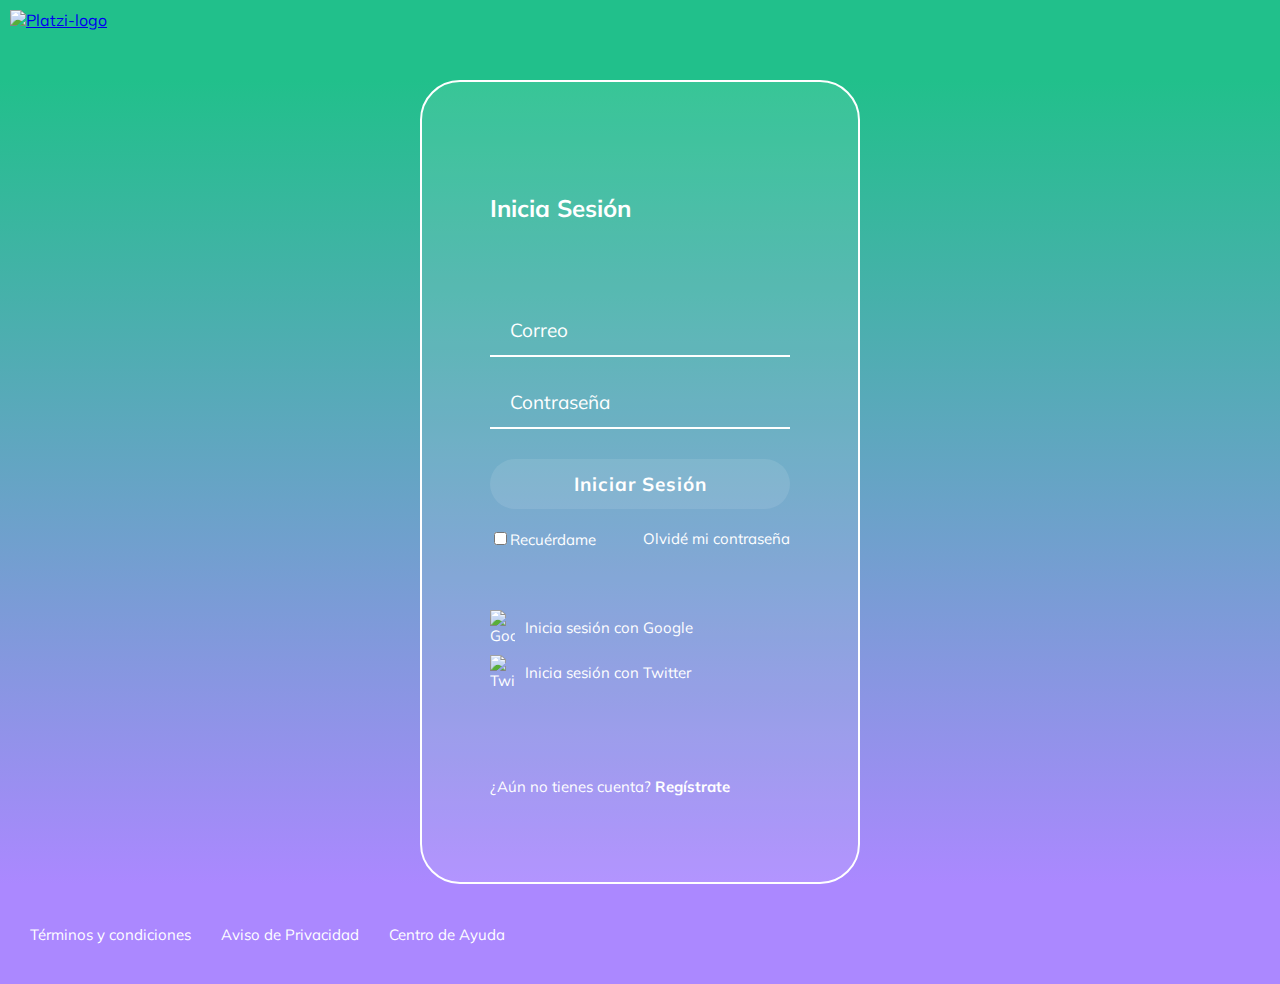
==== index.html @ 423f98bb "Images in cloudinary" ====
<!DOCTYPE html>
<html lang="en">
<head> 
  <meta charset="UTF-8">
  <meta name="viewport" content="width=device-width, initial-scale=1.0">
  <meta http-equiv="X-UA-Compatible" content="ie=edge">
  <link href="https://fonts.googleapis.com/css?family=Muli&display=swap" rel="stylesheet">
  <link rel="stylesheet" type="text/css" href="../styles/login.css" media="screen" />
  <title>Document</title>
</head>
<body>
  <header>
    <a href="./pages/buscador.html">
      <img tabindex="0" src="https://res.cloudinary.com/dzgncebhe/image/upload/v1598765851/Escuela%20de%20JS-%20Frontend/icons/logo-platzi-video-BW2_svqlxj.png" alt="Platzi-logo"/>
    </a>
  </header>
  <section class="login">
    <div class="login__container">
      <h2 tabindex="0">Inicia Sesión</h2>
      <form class="login__container--form">
        <input aria-label="correo" class="input" type="text" placeholder="Correo">
        <input aria-label="contraseña" class="input" type="text" placeholder="Contraseña">
  
        
          <button class="button">
            <a href="./pages/buscador.html">
              Iniciar Sesión
            </a>
          </button>
    
        <div class="login__container--remember-me">
          <label for="">
            <input type="checkbox" name="" id="box1" value="checkbox">Recuérdame
          </label>
          <a href="./pages/404.html">Olvidé mi contraseña</a>
        </div>
      </form>
      <section class="login__container--social-media">
        <div>
          <img src="https://res.cloudinary.com/dzgncebhe/image/upload/v1598765851/Escuela%20de%20JS-%20Frontend/icons/Google_cqr3vq.png" alt="Google"> Inicia sesión con Google
        </div>
        <div>
          <img src="https://res.cloudinary.com/dzgncebhe/image/upload/v1598765851/Escuela%20de%20JS-%20Frontend/icons/Twitter_gdflvq.png" alt="Twitter"> Inicia sesión con Twitter
        </div>
      </section>
      <p class="login__container--register">
          ¿Aún no tienes cuenta? <a href="./pages/404.html">Regístrate</a>
      </p>
    </div>
  </section>
  <footer class="footer">
    <a href="">Términos y condiciones</a>
    <a href="">Aviso de Privacidad</a>
    <a href="">Centro de Ayuda</a>
  </footer>
</body>
</html>
---- styles/login.css ----
body {
  margin: 0px;
  color: white;
  font-family: "Muli", sans-serif;
}

header {
  width: 100%;
  height: 80px;
  background-color: #21C08B;
}

header img {
  width: 200px;
  margin-top: 10px;
  margin-left: 10px;
}

.login {
  background: linear-gradient(#21C08B, #AB88FF);
  display: flex;
  align-items: center;
  justify-content: center;
  flex-direction: column;
  padding: 0px 30px;
  min-height: calc(100vh - 200px);
}

.login__container {
  background-color: rgba(255, 255, 255, 0.1);
  border: 2px white solid;
  border-radius: 40px;
  padding: 60px 68px 40px;
  min-height: 700px;
  width: 300px;
  display: flex;
  justify-content: space-around;
  flex-direction: column;
}

.login__container--form {
  display: flex;
  flex-direction: column;
}

.login__container--form label {
  font-size: 15px;
}

.login__container--remember-me {
  display: flex;
  justify-content: space-between;
  margin-top: 10px;
}

.login__container--remember-me a {
  color: white;
  font-size: 15px;
  text-decoration: none;
}

.login__container--remember-me a:hover {
  text-decoration: underline;
}

.login__container--social-media > div {
  display: flex;
  align-items: center;
  font-size: 15px;
  margin-bottom: 10px;
}

.login__container--social-media > div > img {
  width: 25px;
  margin-right: 10px;
}

.login__container--register {
  font-size: 15px;
}

.login__container--register a {
  font-size: 15px;
  font-weight: bold;
  color: white;
  text-decoration: none;
}

.login__container--register a:hover {
  text-decoration: underline;
}

.input {
  background-color: transparent;
  border-left: 0px;
  border-right: 0px;
  border-top: 0px;
  border-bottom: 2px solid white;
  font-family: "Muli", sans-serif;
  font-size: 19px;
  color: white;
  margin-bottom: 20px;
  padding: 0px 20px;
  outline: none;
  height: 50px;
}

::placeholder {
  color: white;
}

.button {
  background-color: rgba(255, 255, 255, 0.1);
  border: none;
  border-radius: 25px;
  color: white;
  cursor: pointer;
  font-size: 19px;
  font-weight: bold;
  font-family: "Muli", sans-serif;
  height: 50px;
  letter-spacing: 1px;
  margin: 10px 0px;
}
.button a{
  color: white;
  text-decoration: none;
}

.footer {
  display: flex;
  align-items: center;
  height: 100px;
  width: 100%;
  background-color: #AB88FF;
}

.footer a {
  color: white;
  cursor: pointer;
  text-decoration: none;
  font-size: 15px;
  font-family: "Muli", sans-serif;
  padding-left: 30px;
}

.footer a:hover {
  text-decoration: underline;
}

@media only screen and (max-width: 600px) {
  .login__container {
    background-color: transparent;
    border: none;
    padding: 0px;
    width: 100%;
  }

  .footer {
    align-items: flex-start;
    flex-direction: column;
  }
}

/*# sourceMappingURL=login.css.map */
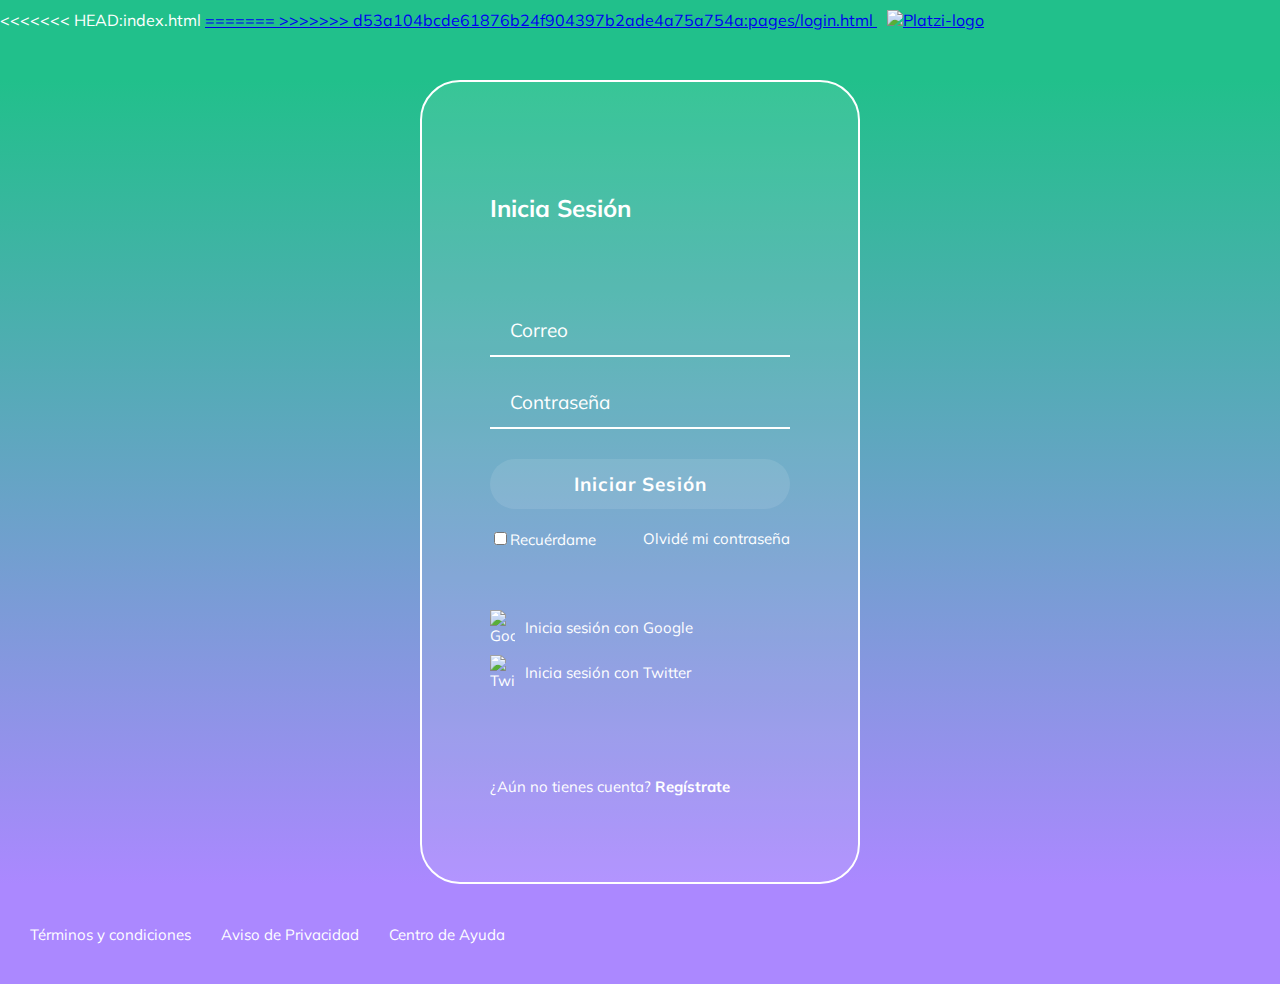
==== commit 1a8e339d: "Delete images" ====
--- a/index.html
+++ b/index.html
@@ -10,7 +10,11 @@
 </head>
 <body>
   <header>
+<<<<<<< HEAD:index.html
     <a href="./pages/buscador.html">
+=======
+    <a href="./buscador.html">
+>>>>>>> d53a104bcde61876b24f904397b2ade4a75a754a:pages/login.html
       <img tabindex="0" src="https://res.cloudinary.com/dzgncebhe/image/upload/v1598765851/Escuela%20de%20JS-%20Frontend/icons/logo-platzi-video-BW2_svqlxj.png" alt="Platzi-logo"/>
     </a>
   </header>
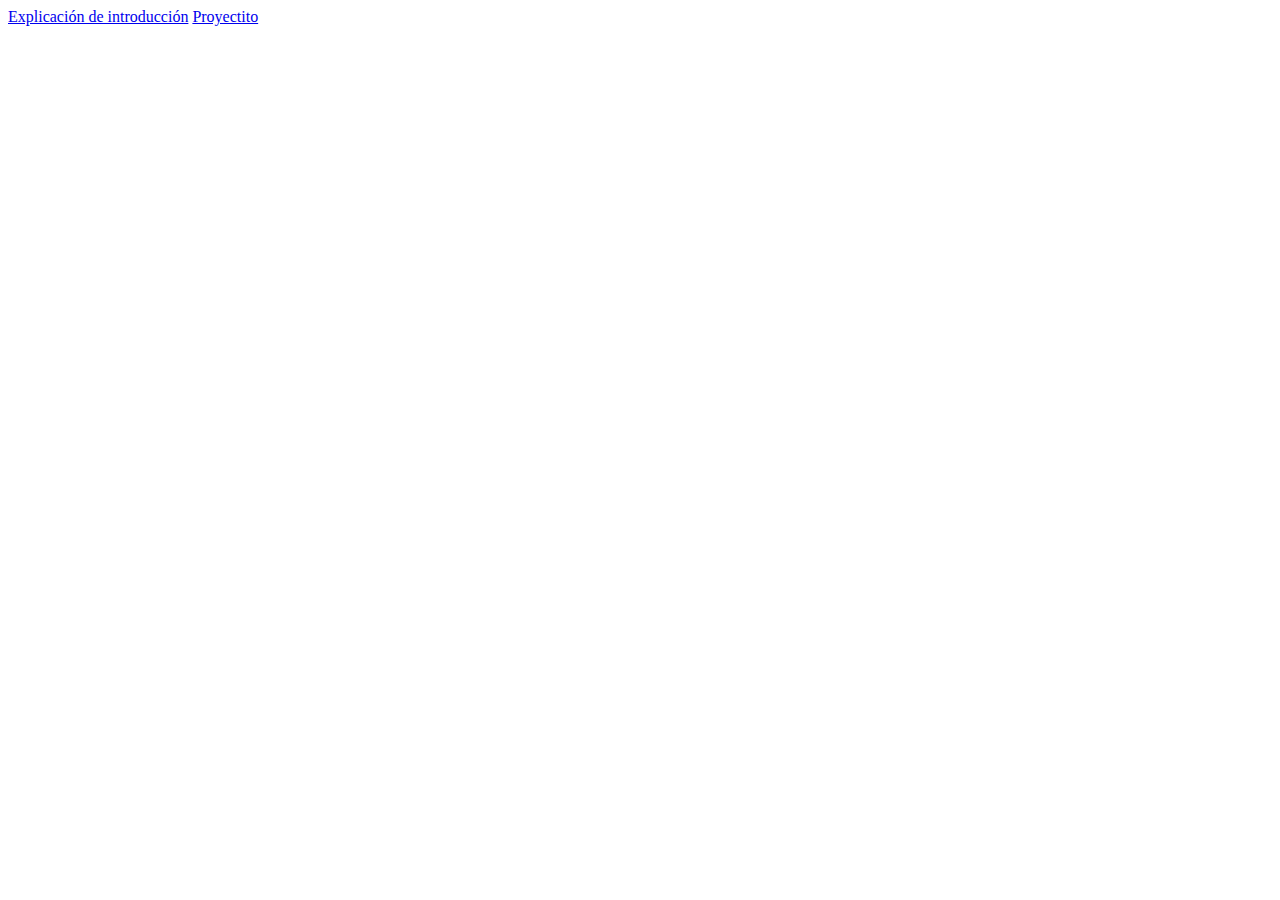
==== commit 2540d6af: "Delete images" ====
--- a/index.html
+++ b/index.html
@@ -1,61 +1,13 @@
 <!DOCTYPE html>
 <html lang="en">
-<head> 
+<head>
   <meta charset="UTF-8">
   <meta name="viewport" content="width=device-width, initial-scale=1.0">
-  <meta http-equiv="X-UA-Compatible" content="ie=edge">
-  <link href="https://fonts.googleapis.com/css?family=Muli&display=swap" rel="stylesheet">
-  <link rel="stylesheet" type="text/css" href="../styles/login.css" media="screen" />
   <title>Document</title>
 </head>
 <body>
-  <header>
-<<<<<<< HEAD:index.html
-    <a href="./pages/buscador.html">
-=======
-    <a href="./buscador.html">
->>>>>>> d53a104bcde61876b24f904397b2ade4a75a754a:pages/login.html
-      <img tabindex="0" src="https://res.cloudinary.com/dzgncebhe/image/upload/v1598765851/Escuela%20de%20JS-%20Frontend/icons/logo-platzi-video-BW2_svqlxj.png" alt="Platzi-logo"/>
-    </a>
-  </header>
-  <section class="login">
-    <div class="login__container">
-      <h2 tabindex="0">Inicia Sesión</h2>
-      <form class="login__container--form">
-        <input aria-label="correo" class="input" type="text" placeholder="Correo">
-        <input aria-label="contraseña" class="input" type="text" placeholder="Contraseña">
-  
-        
-          <button class="button">
-            <a href="./pages/buscador.html">
-              Iniciar Sesión
-            </a>
-          </button>
-    
-        <div class="login__container--remember-me">
-          <label for="">
-            <input type="checkbox" name="" id="box1" value="checkbox">Recuérdame
-          </label>
-          <a href="./pages/404.html">Olvidé mi contraseña</a>
-        </div>
-      </form>
-      <section class="login__container--social-media">
-        <div>
-          <img src="https://res.cloudinary.com/dzgncebhe/image/upload/v1598765851/Escuela%20de%20JS-%20Frontend/icons/Google_cqr3vq.png" alt="Google"> Inicia sesión con Google
-        </div>
-        <div>
-          <img src="https://res.cloudinary.com/dzgncebhe/image/upload/v1598765851/Escuela%20de%20JS-%20Frontend/icons/Twitter_gdflvq.png" alt="Twitter"> Inicia sesión con Twitter
-        </div>
-      </section>
-      <p class="login__container--register">
-          ¿Aún no tienes cuenta? <a href="./pages/404.html">Regístrate</a>
-      </p>
-    </div>
-  </section>
-  <footer class="footer">
-    <a href="">Términos y condiciones</a>
-    <a href="">Aviso de Privacidad</a>
-    <a href="">Centro de Ayuda</a>
-  </footer>
+
+  <a href="./pages/layout-flexbox.html">Explicación de introducción</a>
+  <a href="./pages/index.html">Proyectito</a>
 </body>
 </html>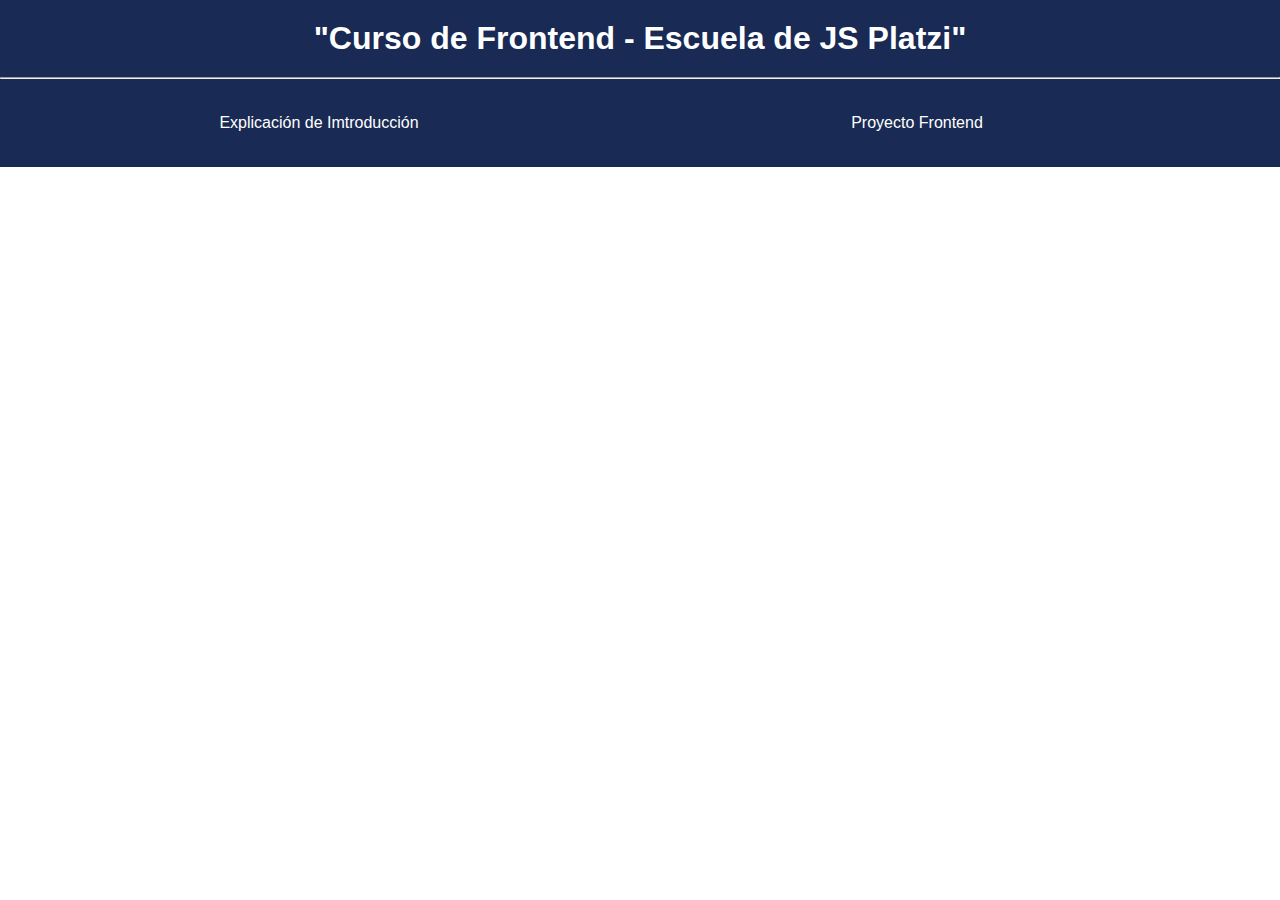
==== commit cf0b4321: "Merge branch 'master' of https://github.com/AnnieVargasA/Frontend.github.io into master" ====
--- a/index.html
+++ b/index.html
@@ -3,11 +3,17 @@
 <head>
   <meta charset="UTF-8">
   <meta name="viewport" content="width=device-width, initial-scale=1.0">
+  <link rel="stylesheet" type="text/css" href="./styles/index.css" media="screen" />
   <title>Document</title>
 </head>
 <body>
-
-  <a href="./pages/layout-flexbox.html">Explicación de introducción</a>
-  <a href="./pages/index.html">Proyectito</a>
+  <header class="header">
+    <h1>"Curso de Frontend - Escuela de JS Platzi"</h1>
+  </header>
+  <hr/>
+  <div class="menuContainer">
+    <a class="menuLink" href="./pages/layout-flexbox.html">Explicación de Imtroducción</a>
+    <a class="menuLink" href="./pages/index.html">Proyecto Frontend</a>
+  </div>
 </body>
 </html>--- a/styles/index.css
+++ b/styles/index.css
@@ -0,0 +1,42 @@
+*{
+  margin: 0;
+  padding: 0;
+  text-decoration: none;
+  list-style: none;
+  font-family: sans-serif;
+}
+.header{
+  display: flex;
+  justify-content: center;
+  align-items: center;
+  padding: 20px 0;
+  color:white;
+  background-color:#192A54;
+}
+.menuContainer{
+  display: flex;
+  flex-wrap: wrap;
+  padding:20px;
+  background-color: #192A54;
+}
+.menuLink{
+  text-align:center;
+  width: 45%;
+  color: white;
+  padding: 15px 20px;
+}
+.menuLink:hover{
+  background-color: white;
+  color:#192A54;
+}
+@media screen and (max-width:768px){
+  .menuContainer{
+    width: 100%;
+    flex-direction:column;
+    justify-content: center;
+  }
+  .menuLink{
+    width: 90%;
+    padding: 25px 0;
+  }
+}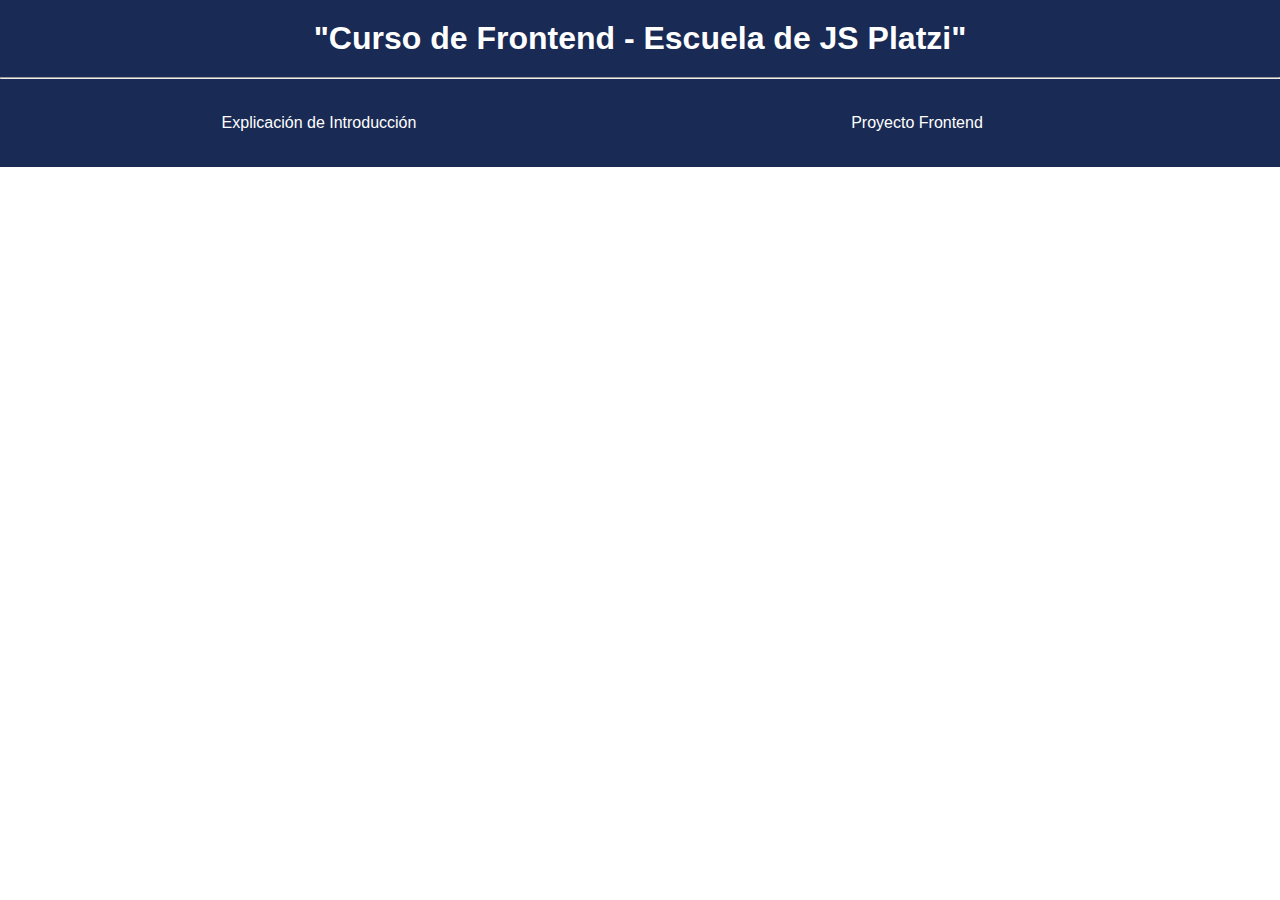
==== commit 4356bb0e: "Merge branch 'master' of https://github.com/AnnieVargasA/Frontend.github.io into master" ====
--- a/index.html
+++ b/index.html
@@ -12,7 +12,7 @@
   </header>
   <hr/>
   <div class="menuContainer">
-    <a class="menuLink" href="./pages/layout-flexbox.html">Explicación de Imtroducción</a>
+    <a class="menuLink" href="./pages/layout-flexbox.html">Explicación de Introducción</a>
     <a class="menuLink" href="./pages/index.html">Proyecto Frontend</a>
   </div>
 </body>
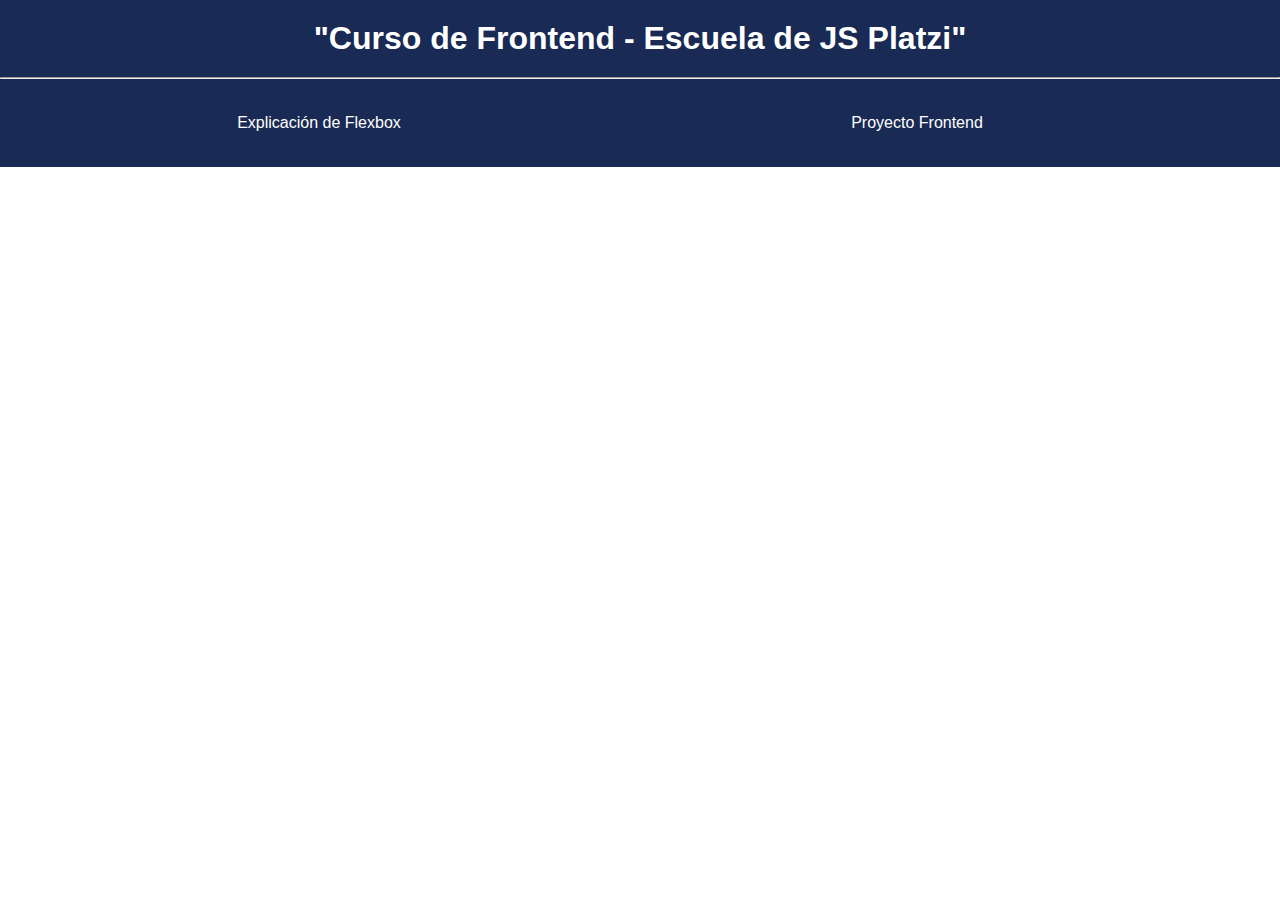
==== commit 578c85cb: "Adding new icon" ====
--- a/index.html
+++ b/index.html
@@ -12,7 +12,7 @@
   </header>
   <hr/>
   <div class="menuContainer">
-    <a class="menuLink" href="./pages/layout-flexbox.html">Explicación de Introducción</a>
+    <a class="menuLink" href="./pages/layout-flexbox.html">Explicación de Flexbox</a>
     <a class="menuLink" href="./pages/index.html">Proyecto Frontend</a>
   </div>
 </body>
